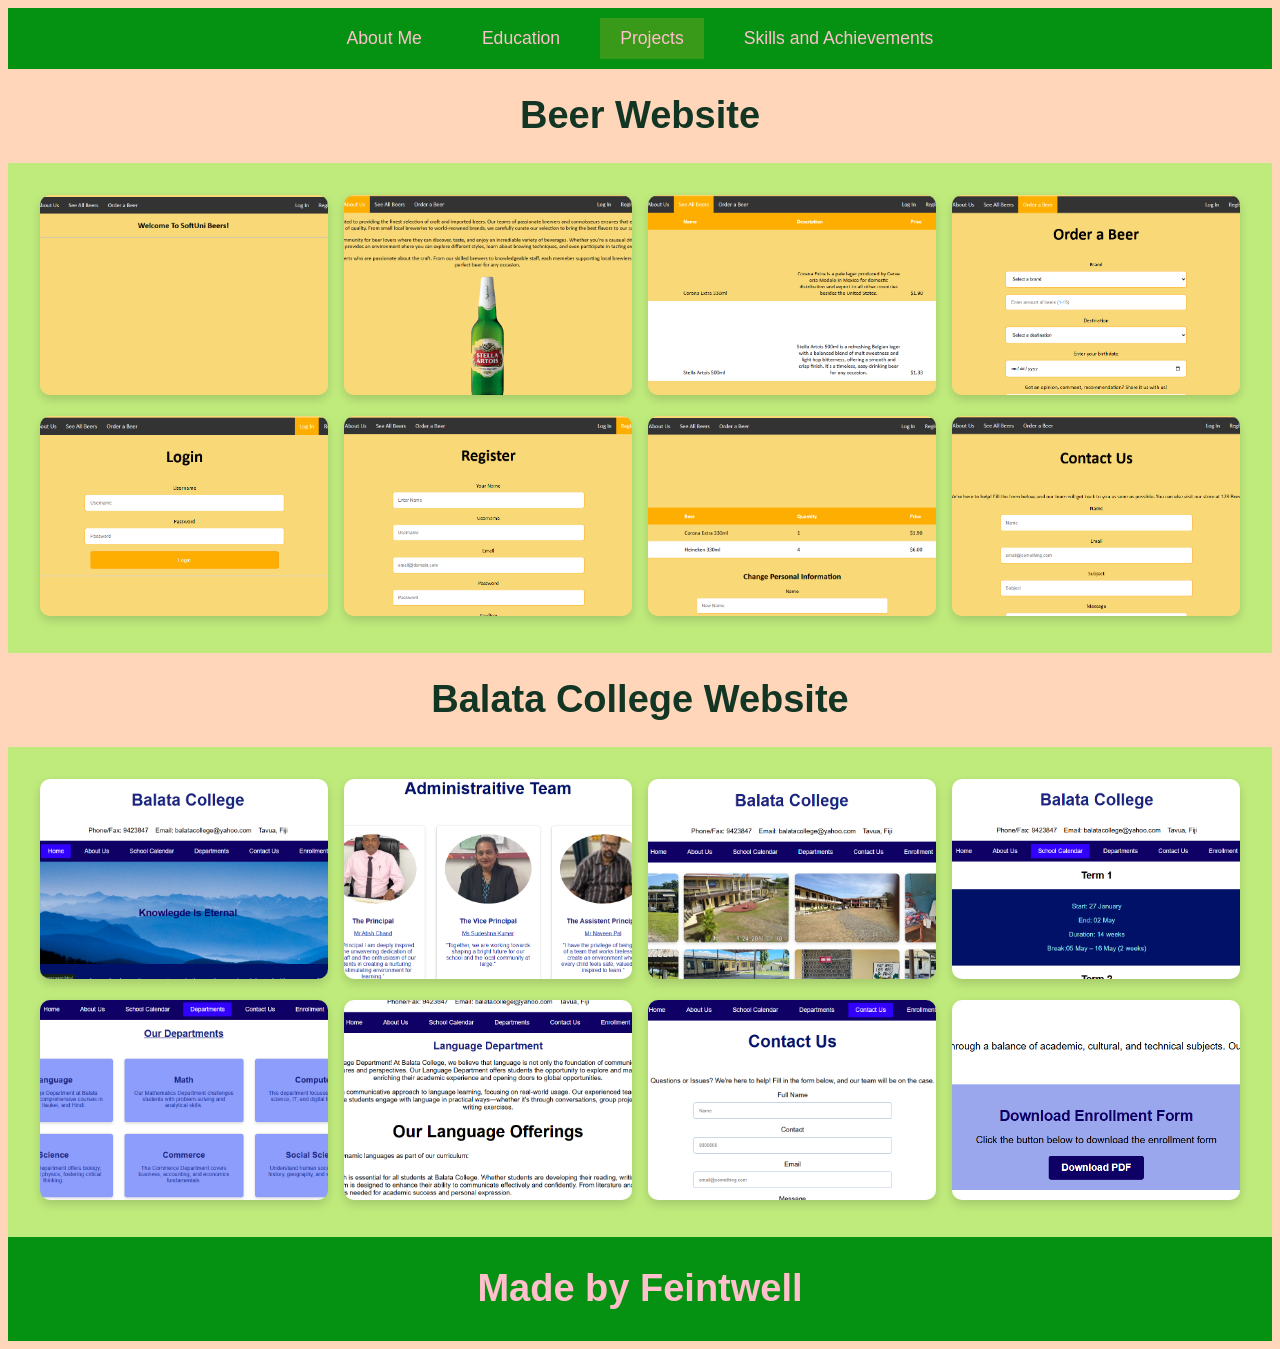
==== Portfolio-main/docs/pro.html @ faaa09ee "Add files via upload" ====
<!--#FFB0B0
#FE7171
#335D2D
#7EA04D-->

<!--#F72C5B
#FF748B
#A7D477
#E4F1AC-->
	

<!DOCTYPE html>
<html>
	
	<head>
		<meta charset="UTF-8">

		<title>Projects</title>
		<link rel="stylesheet" href="styles/head.css">
		<link rel="stylesheet" href="styles/img.css">
		<link rel="stylesheet" href="styles/cards.css">
		<link rel="stylesheet" href="styles/side.css">
	</head>
	
	<body>

        <main>		


                <nav>
                     <div class="topnav">
                        <a href="index.html">About Me</a>
                        <a href="edu.html">Education</a>
                        <a class="active" href="pro.html">Projects</a>
                        <a href="skil.html">Skills and Achievements</a>
                    </div>
                 </nav>
		    	
		
<center><h1>Beer Website</h1></center>

	            <div class="gallery">
                <div class="photo"><img src="images/beer1.png" alt="Event 1"></div>
                <div class="photo"><img src="images/beer2.png" alt="Event 2"></div>
                <div class="photo"><img src="images/beer3.png" alt="Event 3"></div>
                <div class="photo"><img src="images/beer4.png" alt="Event 4"></div>
                <div class="photo"><img src="images/beer5.png" alt="Event 5"></div>
                <div class="photo"><img src="images/beer6.png" alt="Event 6"></div>
                <div class="photo"><img src="images/beer7.png" alt="Event 6"></div>
                <div class="photo"><img src="images/beer8.png" alt="Event 6"></div>

            </div>

<center><h1>Balata College Website</h1></center>

	            <div class="gallery">
                <div class="photo"><img src="images/bala1.png" alt="Event 1"></div>
                <div class="photo"><img src="images/bala2.png" alt="Event 2"></div>
                <div class="photo"><img src="images/bala3.png" alt="Event 3"></div>
                <div class="photo"><img src="images/bala4.png" alt="Event 4"></div>
                <div class="photo"><img src="images/bala5.png" alt="Event 5"></div>
                <div class="photo"><img src="images/bala6.png" alt="Event 6"></div>
                <div class="photo"><img src="images/bala7.png" alt="Event 6"></div>
                <div class="photo"><img src="images/bala8.png" alt="Event 6"></div>

            </div>


        </main>

	</body>

	<footer>
	    <div class="foot">
		<h1> Made by Feintwell </h1>
            </div>

	
	    <div>

	</footer>
	
</html>
---- Portfolio-main/docs/styles/head.css ----
body {
    background-color: #FFD6BA /*#EFE3C2*/;
    font-family: 'Helvetica';
    font-size: 19px;
	color: #123524;
}

.foot {
    background-color: #059212;
    overflow: hidden;
    display: flex;
    justify-content: center;
    padding: 5px;
	color: pink;
}

.heart-bullets {
  list-style: none;
  padding-left: 0;
  color: #123524;
  font-size: 1.1rem;
}

.heart-bullets li {
  position: relative;
  padding-left: 1.8rem;
  margin-bottom: 0.7rem;
}

.heart-bullets li::before {
  content: "❤";
  position: absolute;
  left: 0;
  top: 0;
  color: #FF0B55 /*06D001*/;
  font-size: 1.2rem;
  line-height: 1;
}

html {
  scroll-behavior: smooth;
}

.hero {
  text-align: center;
  background: linear-gradient(to right, #F72C5B, #FF748B);
  color: #27391C;
  padding: 40px 20px;
  border-radius: 8px;
  margin-bottom: 2rem;
}

.hero-title {
  font-size: 2.8rem;
  margin: 0;
}

.hero-subtitle {
  font-size: 1.2rem;
  margin-top: 10px;
}


.topnav {
    background-color: #059212;
    overflow: hidden;
    display: flex;
    justify-content: center;
    padding: 10px;
}

.topnav a {
    float: left;
    display: block;
    text-align: center;
    padding: 14px;
    text-decoration: none;
    font-size: 17px;
}

.topnav a.right {
    float:right;
}

.topnav a:hover {
    background-color: #06D001;
    color: pink;
}

.topnav a.active {
    background-color: #399918;
    color: pink;
}

nav .topnav a {
    color: pink;
    text-decoration: none;
    padding: 10px 20px;
    margin: 0 10px;
    font-size: 1.1rem;
    transition: background-color 0.3s ease;
}
---- Portfolio-main/docs/styles/img.css ----
.hero-section {
    background-image: url("../images/ya2.jpg"); 
    background-size: cover;        
    background-position: center; 
    background-repeat: no-repeat;
    width: 100%;
    height: 300px;                
    position: relative;
    overflow: hidden;       
    background-position: center; 
	border: 3px solid transparent;    
	border-color: #85A947;
}

.overlay-text {
    position: absolute;
    top: 50%;
    left: 50%;
    transform: translate(-50%, -50%);
    color: #FF0B55;
    text-align: center;
    font-size: 2em;
}

.gallery {
  display: grid;
  grid-template-columns: repeat(auto-fit, minmax(250px, 1fr));
  gap: 16px;
  padding: 2rem;
 background-color: #BFEA7C;
}


.photo img {
  width: 100%;
  height: 200px; /* Set your preferred height */
  object-fit: cover; /* Ensures the image fills the box */
  border-radius: 10px;
  box-shadow: 0 4px 10px rgba(0, 0, 0, 0.15);
  transition: transform 0.3s ease;
}


.photo img:hover {
  transform: scale(1.05);
}
---- Portfolio-main/docs/styles/cards.css ----
.team-cards {
    display: flex;
    flex-wrap: wrap;
    justify-content: center;
    gap: 2rem;
}


.team-card {
    background-color: #BFEA7C;
    border: 3px solid #123524;
    border-radius: 8px;
    width: 400px;
    padding: 2rem;
    box-shadow: 0 6px 12px rgba(0, 0, 0, 0.15); 
    transition: transform 0.3s ease;
}

.team-card:hover {
    transform: translateY(-12px);
    background-color: #399918;
    border-color: #123524;
}

.team-card:hover p {
    color: #FFB0B0;
}


.team-card:hover h3 {
    color: #FE7171;
}




.team-card img {
    width: 100%;
    height: auto;
    object-fit: cover;
    border-radius: 12px;
    margin-bottom: 1rem;
}

.team-card h3 {
    font-size: 1.5rem;
    color: #FF0B55;
    margin-bottom: 0.5rem;
}

.team-card p {
    font-size: 1.1rem;
    color: #CF0F47;
}


@media (max-width: 768px) {
    .team-cards {
        flex-direction: column;
        align-items: center;
    }

    .team-card {
        width: 90%;
        margin-bottom: 2rem;
    }
}

.team {
    text-align: center;
    padding: 3rem 1rem;

}

.team h1 {
    font-size: 2rem;
    color: #1A237E;
    margin-bottom: 2rem;
}

.edulink {
    text-decoration: none;
}


.card-link {
    display: block;
    color: inherit;
    text-decoration: none;
    height: 100%;
}

.card-link:hover {
    text-decoration: none;
    color: inherit;
}
---- Portfolio-main/docs/styles/side.css ----
.coding-section {
  padding: 40px;

}

.coding-container {
  display: flex;
  align-items: center;
  justify-content: space-between;
  gap: 20px;
  flex-wrap: wrap; 
}

.coding-text {
  flex: 2;   
  min-width: 300px;
  padding-right: 20px;
}

.coding-image {
  flex: 1;
  min-width: 250px;
  text-align: right;
}

.coding-image img {
  width: 250px;          
  height: auto;
  border-radius: 12px;    
  box-shadow: 0 4px 12px rgba(0, 0, 0, 0.2); 
  border: 3px solid #399918; 
  transition: transform 0.3s ease; 
}

.coding-image img:hover {
  transform: scale(1.05);


}

@media (max-width: 768px) {
  .coding-container {
    flex-direction: column;
    text-align: center;
  }

  .coding-image {
    text-align: center;
  }
}




 .uni, .prim, .high {
  padding: 40px;
  background-color: #A3DC9A;
  border-top: 5px solid #A7D477;
  border-bottom: 5px solid #A7D477;
 color: #CF0F47;
}

.year-row {
  display: flex;
  justify-content: space-between;
  gap: 40px;
  margin-bottom: 40px;
  flex-wrap: wrap;
}

.semester {
  flex: 1;
  min-width: 300px;
}

@media (max-width: 768px) {
  .year-row {
    flex-direction: column;
  }

.team {
  background-color: #FFF4F6;
  padding: 3rem 1rem;
}
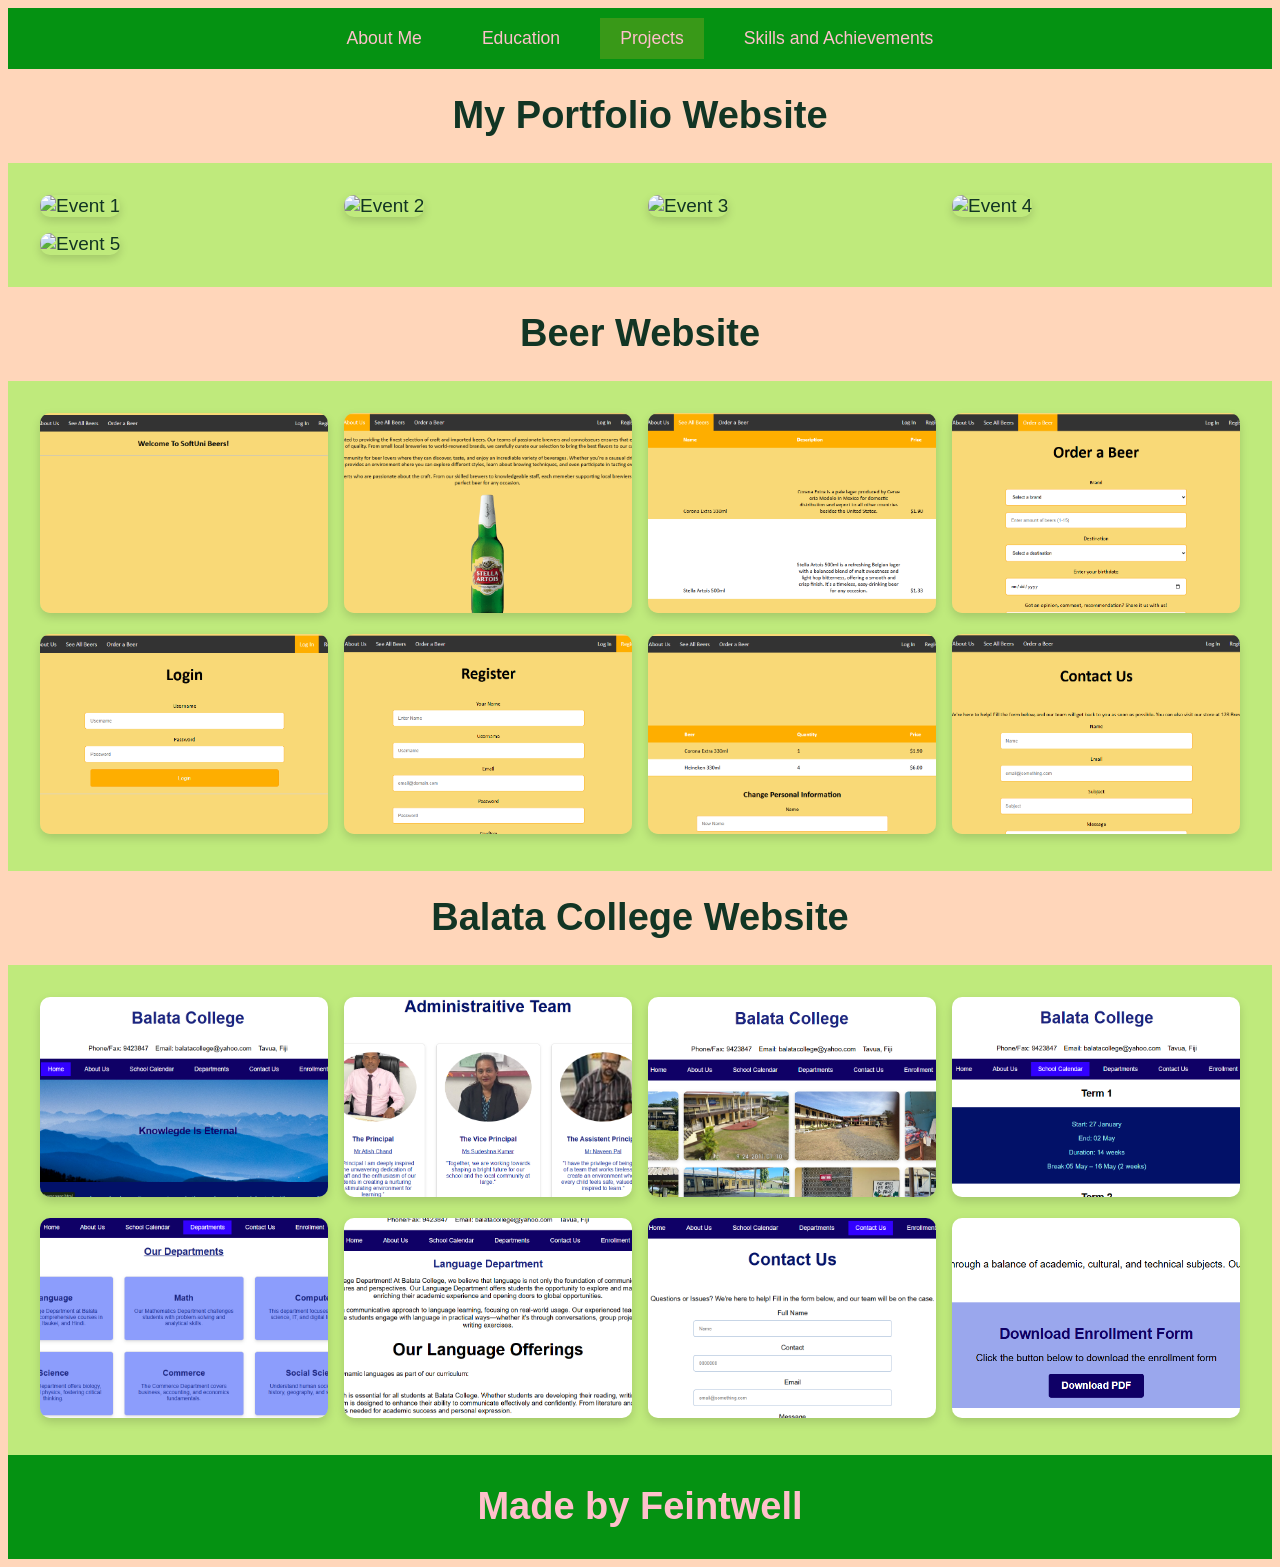
==== commit 43418b77: "Update pro.html" ====
--- a/Portfolio-main/docs/pro.html
+++ b/Portfolio-main/docs/pro.html
@@ -37,6 +37,16 @@
                     </div>
                  </nav>
 		    	
+<center><h1>My Portfolio Website</h1></center>
+
+	            <div class="gallery">
+                <div class="photo"><img src="images/port1.png" alt="Event 1"></div>
+                <div class="photo"><img src="images/port2.png" alt="Event 2"></div>
+                <div class="photo"><img src="images/port3.png" alt="Event 3"></div>
+                <div class="photo"><img src="images/port4.png" alt="Event 4"></div>
+                <div class="photo"><img src="images/port5.png" alt="Event 5"></div>
+                
+            </div>
 		
 <center><h1>Beer Website</h1></center>
 
@@ -81,4 +91,4 @@
 
 	</footer>
 	
-</html>+</html>
